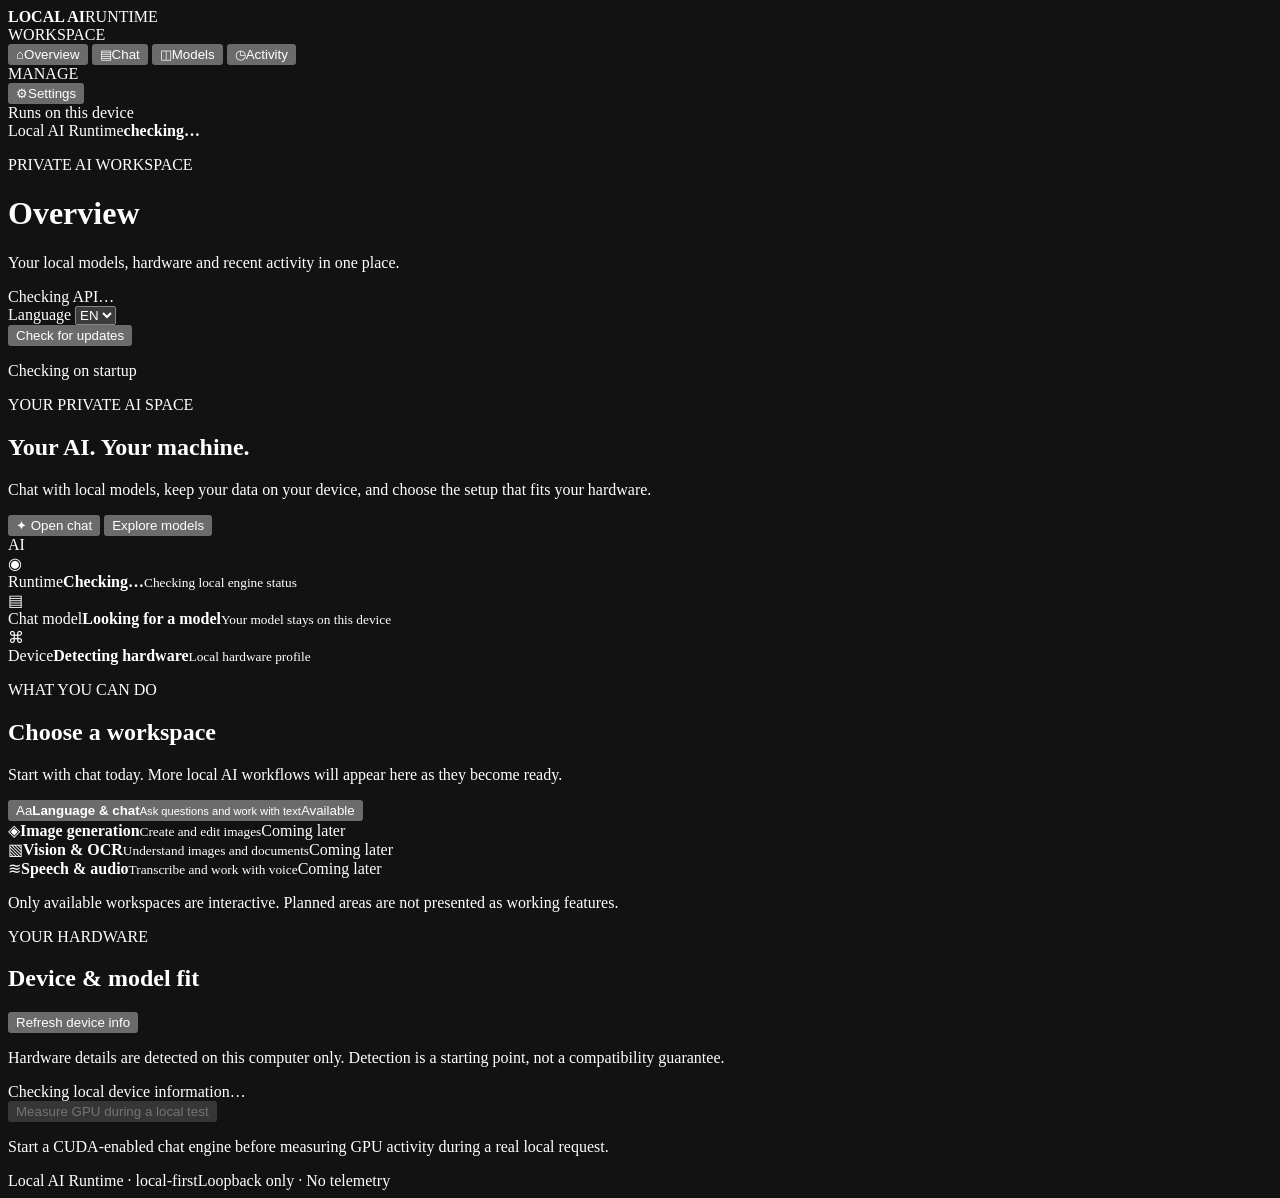
==== web/index.html @ 1a559bf7 "feat(chat): stream local completions and persist conversations" ====
<!doctype html>
<html lang="en">
<head>
  <meta charset="utf-8">
  <meta name="viewport" content="width=device-width, initial-scale=1">
  <meta name="color-scheme" content="dark">
  <meta name="theme-color" content="#10151d">
  <meta name="description" content="A private, local-first workspace for running AI models on your own computer.">
  <title>Local AI Runtime</title>
  <link rel="stylesheet" href="/style.css">
  <script src="/app.js" defer></script>
</head>
<body>
  <div class="app-shell">
    <aside class="sidebar" aria-label="Application navigation" data-i18n-aria="accessibility.applicationNavigation">
      <div class="brand-lockup">
        <div class="brand-mark" aria-hidden="true"><span></span><span></span><span></span></div>
        <div class="brand-copy"><strong>LOCAL AI</strong><span>RUNTIME</span></div>
      </div>

      <div class="sidebar-label" data-i18n="nav.workspace">WORKSPACE</div>
      <nav class="primary-nav" aria-label="Main navigation" data-i18n-aria="accessibility.mainNavigation">
        <button class="nav-item active" type="button" data-view-target="overview" aria-current="page">
          <span class="nav-icon" aria-hidden="true">⌂</span><span data-i18n="nav.overview">Overview</span>
        </button>
        <button class="nav-item" type="button" data-view-target="chat">
          <span class="nav-icon" aria-hidden="true">▤</span><span data-i18n="nav.chat">Chat</span>
        </button>
        <button class="nav-item" type="button" data-view-target="models">
          <span class="nav-icon" aria-hidden="true">◫</span><span data-i18n="nav.models">Models</span>
          <span class="nav-count" id="model-count" hidden></span>
        </button>
        <button class="nav-item" type="button" data-view-target="activity">
          <span class="nav-icon" aria-hidden="true">◷</span><span data-i18n="nav.activity">Activity</span>
          <span class="nav-count" id="activity-count" hidden></span>
        </button>
      </nav>

      <div class="sidebar-spacer"></div>
      <div class="sidebar-label" data-i18n="nav.manage">MANAGE</div>
      <nav class="primary-nav">
        <button class="nav-item" type="button" data-view-target="settings">
          <span class="nav-icon" aria-hidden="true">⚙</span><span data-i18n="nav.settings">Settings</span>
        </button>
      </nav>

      <div class="sidebar-bottom">
        <div class="local-badge"><span class="local-indicator"></span><span data-i18n="common.localOnly">Runs on this device</span></div>
        <div class="sidebar-version"><span>Local AI Runtime</span><strong id="runtime-version">checking…</strong></div>
      </div>
    </aside>

    <div class="main-column">
      <header class="topbar">
        <div class="page-intro">
          <p class="eyebrow" data-i18n="header.eyebrow">PRIVATE AI WORKSPACE</p>
          <h1 id="page-title" data-i18n="page.overview.title">Overview</h1>
          <p id="page-description" class="page-description" data-i18n="page.overview.description">Your local models, hardware and recent activity in one place.</p>
        </div>
        <div class="topbar-tools">
          <div class="topbar-status-row">
            <div class="status-pill"><span id="api-dot" class="dot"></span><span id="api-status">Checking API…</span></div>
            <label class="language-picker" for="language-select">
              <span class="visually-hidden" data-i18n="settings.language">Language</span>
              <select id="language-select" aria-label="Language" data-i18n-aria="settings.language">
                <option value="en">EN</option>
                <option value="tr">TR</option>
              </select>
            </label>
          </div>
          <button id="check-updates" class="button secondary" type="button" data-i18n="common.checkUpdates">Check for updates</button>
          <p id="update-check-status" class="hint" role="status" aria-live="polite" data-i18n="common.checkingUpdates">Checking on startup</p>
        </div>
      </header>

      <main class="content-area">
        <section id="view-overview" class="app-view active" data-view="overview" aria-labelledby="page-title">
          <section class="welcome-card">
            <div class="welcome-copy">
              <p class="eyebrow" data-i18n="overview.eyebrow">YOUR PRIVATE AI SPACE</p>
              <h2 data-i18n="overview.title">Your AI. Your machine.</h2>
              <p data-i18n="overview.subtitle">Chat with local models, keep your data on your device, and choose the setup that fits your hardware.</p>
              <div class="welcome-actions">
                <button class="button primary" type="button" data-view-target="chat"><span aria-hidden="true">✦</span> <span data-i18n="overview.openChat">Open chat</span></button>
                <button class="button secondary" type="button" data-view-target="models" data-i18n="overview.exploreModels">Explore models</button>
              </div>
            </div>
            <div class="welcome-art" aria-hidden="true">
              <div class="orbit orbit-one"></div><div class="orbit orbit-two"></div><div class="orbit-core">AI</div>
              <span class="orbit-node node-one"></span><span class="orbit-node node-two"></span><span class="orbit-node node-three"></span>
            </div>
          </section>

          <div class="overview-stats" aria-label="Local runtime summary">
            <article class="summary-card"><div class="summary-icon">◉</div><div><span data-i18n="overview.runtime">Runtime</span><strong id="overview-runtime-state" data-i18n="common.checking">Checking…</strong><small id="overview-runtime-detail" data-i18n="overview.runtimeChecking">Checking local engine status</small></div></article>
            <article class="summary-card"><div class="summary-icon">▤</div><div><span data-i18n="overview.chatModel">Chat model</span><strong id="overview-model-state" data-i18n="overview.modelChecking">Looking for a model</strong><small id="overview-model-detail" data-i18n="overview.modelDetail">Your model stays on this device</small></div></article>
            <article class="summary-card"><div class="summary-icon">⌘</div><div><span data-i18n="overview.device">Device</span><strong id="overview-device-state" data-i18n="overview.deviceChecking">Detecting hardware</strong><small id="overview-device-detail" data-i18n="overview.deviceDetail">Local hardware profile</small></div></article>
          </div>

          <section id="workspace-panel" class="workspace-panel" aria-labelledby="workspace-title">
            <div class="section-heading workspace-heading">
              <div><p class="eyebrow" data-i18n="overview.workspacesEyebrow">WHAT YOU CAN DO</p><h2 id="workspace-title" data-i18n="overview.workspacesTitle">Choose a workspace</h2></div>
              <p class="hint" data-i18n="overview.workspacesDescription">Start with chat today. More local AI workflows will appear here as they become ready.</p>
            </div>
            <div class="workspace-grid">
              <button class="workspace-card available" type="button" data-view-target="chat">
                <span class="workspace-icon" aria-hidden="true">Aa</span><span class="workspace-copy"><strong data-i18n="workspace.chat">Language &amp; chat</strong><small data-i18n="workspace.chatDescription">Ask questions and work with text</small></span><span class="workspace-state available-state" data-i18n="common.available">Available</span>
              </button>
              <article class="workspace-card planned"><span class="workspace-icon" aria-hidden="true">◈</span><span class="workspace-copy"><strong data-i18n="workspace.image">Image generation</strong><small data-i18n="workspace.imageDescription">Create and edit images</small></span><span class="workspace-state" data-i18n="common.comingSoon">Coming later</span></article>
              <article class="workspace-card planned"><span class="workspace-icon" aria-hidden="true">▧</span><span class="workspace-copy"><strong data-i18n="workspace.vision">Vision &amp; OCR</strong><small data-i18n="workspace.visionDescription">Understand images and documents</small></span><span class="workspace-state" data-i18n="common.comingSoon">Coming later</span></article>
              <article class="workspace-card planned"><span class="workspace-icon" aria-hidden="true">≋</span><span class="workspace-copy"><strong data-i18n="workspace.audio">Speech &amp; audio</strong><small data-i18n="workspace.audioDescription">Transcribe and work with voice</small></span><span class="workspace-state" data-i18n="common.comingSoon">Coming later</span></article>
            </div>
            <p class="hint workspace-footnote" data-i18n="overview.workspaceNote">Only available workspaces are interactive. Planned areas are not presented as working features.</p>
          </section>

          <section id="device-panel" class="panel device-panel" aria-labelledby="device-title">
            <div class="section-heading">
              <div><p class="eyebrow" data-i18n="device.eyebrow">YOUR HARDWARE</p><h2 id="device-title" data-i18n="device.title">Device &amp; model fit</h2></div>
              <button id="hardware-refresh" class="button secondary" type="button" data-i18n="device.refresh">Refresh device info</button>
            </div>
            <p class="hint" data-i18n="device.privacy">Hardware details are detected on this computer only. Detection is a starting point, not a compatibility guarantee.</p>
            <div id="hardware-summary" class="hardware-summary" aria-live="polite"><div class="empty" data-i18n="device.loading">Checking local device information…</div></div>
            <div class="gpu-observation-control">
              <button id="gpu-observation-run" class="button secondary" type="button" disabled data-i18n="device.measureGpu">Measure GPU during a local test</button>
              <p id="gpu-observation-status" class="hint" role="status" aria-live="polite" data-i18n="device.gpuHint">Start a CUDA-enabled chat engine before measuring GPU activity during a real local request.</p>
            </div>
            <p id="hardware-error" class="error" role="status" aria-live="polite"></p>
          </section>
        </section>

        <section id="view-chat" class="app-view" data-view="chat" aria-labelledby="page-title" hidden>
          <section id="chat-panel" class="panel chat-panel chat-workspace">
            <div class="chat-heading">
              <div><p class="eyebrow" data-i18n="chat.eyebrow">LOCAL CONVERSATION</p><h2 data-i18n="chat.title">Chat with your model</h2><p id="chat-readiness" class="hint" data-i18n="chat.notReady">Install and start a chat model to begin.</p></div>
              <div class="chat-heading-actions">
                <div class="chat-private-badge"><span class="local-indicator"></span><span data-i18n="common.privateSession">Private local session</span></div>
                <button id="chat-new" class="button secondary" type="button" data-i18n="chat.new">New chat</button>
              </div>
            </div>
            <div class="chat-session-layout">
              <aside class="chat-history-panel" aria-label="Conversation history" data-i18n-aria="chat.historyLabel">
                <div class="chat-history-heading"><h3 data-i18n="chat.history">Recent chats</h3><button id="chat-clear-history" class="text-button" type="button" data-i18n="chat.clearHistory">Clear</button></div>
                <div id="chat-conversation-list" class="chat-conversation-list"></div>
                <p class="chat-history-note" data-i18n="chat.historyPrivacy">Conversations are stored only in this browser on this device.</p>
              </aside>
              <div class="chat-main">
                <div class="chat-welcome" id="chat-welcome">
                  <div class="chat-welcome-icon" aria-hidden="true">✦</div>
                  <h3 data-i18n="chat.welcomeTitle">What would you like to work on?</h3>
                  <p data-i18n="chat.welcomeDescription">Your prompt is sent to the model running on this computer. Nothing is uploaded by Local AI Runtime.</p>
                  <div class="prompt-suggestions">
                    <button type="button" class="suggestion" data-prompt-key="chat.promptExplain"><span>✧</span><span data-i18n="chat.suggestionExplain">Explain something clearly</span></button>
                    <button type="button" class="suggestion" data-prompt-key="chat.promptPlan"><span>↗</span><span data-i18n="chat.suggestionPlan">Plan a project</span></button>
                    <button type="button" class="suggestion" data-prompt-key="chat.promptWrite"><span>✎</span><span data-i18n="chat.suggestionWrite">Improve a piece of writing</span></button>
                  </div>
                </div>
                <div id="chat-messages" class="chat-messages" role="log" aria-live="polite" aria-relevant="additions text"></div>
                <form id="chat-form" class="chat-composer">
                  <label class="visually-hidden" for="message" data-i18n="chat.messageLabel">Message your local model</label>
                  <textarea id="message" rows="3" required maxlength="12000" data-i18n-placeholder="chat.placeholder" placeholder="Message your local model…"></textarea>
                  <div class="composer-footer"><span class="hint" data-i18n="chat.composerHint">Enter to send · Shift + Enter for a new line</span><div class="composer-actions"><button id="chat-stop" class="button secondary" type="button" hidden data-i18n="chat.stop">Stop</button><button id="send" class="button primary" type="submit" disabled><span data-i18n="chat.send">Send</span><span aria-hidden="true">↑</span></button></div></div>
                </form>
                <p id="chat-error" class="error" role="status" aria-live="polite"></p>
                <p class="chat-local-note" data-i18n="chat.localStorageNote">Chat history stays on this device. It is not included in diagnostics.</p>
              </div>
            </div>
          </section>
        </section>

        <section id="view-models" class="app-view" data-view="models" aria-labelledby="page-title" hidden>
          <section id="catalog-panel" class="panel catalog-panel">
            <div class="section-heading">
              <div><p class="eyebrow" data-i18n="models.eyebrow">COMPONENT LIBRARY</p><h2 data-i18n="models.title">Find your next model</h2></div>
              <button id="catalog-refresh" class="button secondary" type="button" data-i18n="common.refreshCatalog">Refresh catalog</button>
            </div>
            <p class="hint" data-i18n="models.description">Browse reviewed models and the runtimes that power them. Model files and engine packages are installed separately and remain in your local user-data folder.</p>
            <div class="catalog-toolbar">
              <label for="catalog-search" data-i18n="models.searchLabel">Search models and engines</label>
              <input id="catalog-search" type="search" autocomplete="off" spellcheck="false" data-i18n-placeholder="models.searchPlaceholder" placeholder="Search by name, family, task or license…">
              <div id="catalog-filters" class="catalog-filters" role="group" aria-label="Filter components by type" data-i18n-aria="accessibility.componentFilters">
                <button class="filter-chip active" type="button" data-catalog-filter="all" data-label="All components" data-label-key="models.filterAll" aria-pressed="true" data-i18n="models.filterAll">All components</button>
                <button class="filter-chip" type="button" data-catalog-filter="engine" data-label="Engine runtimes" data-label-key="models.filterEngines" aria-pressed="false" data-i18n="models.filterEngines">Engines</button>
                <button class="filter-chip" type="button" data-catalog-filter="model" data-label="Models" data-label-key="models.filterModels" aria-pressed="false" data-i18n="models.filterModels">Models</button>
                <button class="filter-chip" type="button" data-catalog-filter="installed" data-label="Installed" data-label-key="models.filterInstalled" aria-pressed="false" data-i18n="models.filterInstalled">Installed</button>
              </div>
              <p id="catalog-summary" class="hint catalog-summary" aria-live="polite" data-i18n="models.loading">Loading components…</p>
            </div>
            <div id="catalog-list" class="catalog-list"><div class="empty" data-i18n="models.loading">Loading the component library…</div></div>
            <p id="catalog-error" class="error" role="status" aria-live="polite"></p>
          </section>
        </section>

        <section id="view-activity" class="app-view" data-view="activity" aria-labelledby="page-title" hidden>
          <div class="activity-summary" id="activity-summary" aria-live="polite">
            <article><strong id="activity-active-jobs">–</strong><span data-i18n="activity.activeJobs">Active jobs</span></article>
            <article><strong id="activity-ready-engines">–</strong><span data-i18n="activity.readyEngines">Ready engines</span></article>
            <article><strong id="activity-total-engines">–</strong><span data-i18n="activity.totalEngines">Configured engines</span></article>
          </div>
          <section id="runtime-panel" class="panel">
            <div class="section-heading">
              <div><p class="eyebrow" data-i18n="activity.runtimeEyebrow">RUNTIME STATUS</p><h2 data-i18n="activity.enginesTitle">Installed engines</h2></div>
              <button id="refresh" class="button secondary" type="button" data-i18n="common.refresh">Refresh</button>
            </div>
            <p class="hint" data-i18n="activity.enginesDescription">A running process becomes ready only after its local model server passes a health check.</p>
            <div id="engine-list" class="engine-list"><div class="empty" data-i18n="activity.loadingEngines">Loading engine status…</div></div>
            <p id="engine-error" class="error" role="status" aria-live="polite"></p>
          </section>

          <section id="activity-jobs" class="panel">
            <div class="section-heading jobs-heading">
              <div><p class="eyebrow" data-i18n="activity.jobsEyebrow">LOCAL JOBS</p><h2 data-i18n="activity.jobsTitle">Downloads &amp; setup</h2></div>
              <div class="jobs-actions">
                <button id="downloads-refresh" class="button secondary" type="button" data-i18n="common.refresh">Refresh</button>
                <button id="diagnostics-export" class="button secondary" type="button" data-i18n="activity.exportDiagnostics">Export diagnostics</button>
              </div>
            </div>
            <p class="hint" data-i18n="activity.jobsDescription">Track package downloads, verification, installation and recovery. Diagnostics are created locally and are never uploaded automatically.</p>
            <label class="diagnostics-option"><input id="include-engine-logs" type="checkbox"><span data-i18n="activity.includeLogs">Include engine process logs (may contain prompts or local paths).</span></label>
            <div id="download-list" class="download-list"><div class="empty" data-i18n="activity.noJobs">No downloads or setup jobs yet.</div></div>
            <p id="diagnostics-status" class="status-message" role="status" aria-live="polite"></p>
          </section>
        </section>

        <section id="view-settings" class="app-view" data-view="settings" aria-labelledby="page-title" hidden>
          <section id="update-settings-panel" class="panel">
            <div class="section-heading"><div><p class="eyebrow" data-i18n="settings.eyebrow">PREFERENCES &amp; UPDATES</p><h2 data-i18n="settings.updatesTitle">Updates</h2></div></div>
            <section id="update-notice" class="update-notice" role="status" aria-live="polite" hidden>
              <div><p class="eyebrow" data-i18n="settings.updateEyebrow">SOFTWARE UPDATE</p><h2 id="update-title">Checking for updates…</h2><p id="update-copy" class="hint"></p></div>
              <div class="update-actions">
                <a id="update-link" class="button secondary" href="https://github.com/azmisahin-ai/local-ai-runtime/releases" target="_blank" rel="noopener noreferrer" data-i18n="settings.releaseNotes">Release notes</a>
                <button id="update-download" class="button primary" type="button" hidden data-i18n="settings.downloadUpdate">Download &amp; verify package</button>
                <button id="update-apply" class="button primary" type="button" hidden data-i18n="settings.applyUpdate">Apply update &amp; restart</button>
              </div>
            </section>
            <div class="settings-row"><div><strong data-i18n="settings.languageTitle">App language</strong><p class="hint" data-i18n="settings.languageDescription">Choose the language used for Local AI Runtime controls and guidance.</p></div><select id="settings-language-select" aria-label="App language" data-i18n-aria="settings.languageTitle"><option value="en">English</option><option value="tr">Türkçe</option></select></div>
            <div class="settings-row"><div><strong data-i18n="settings.checkForUpdates">Check for updates</strong><p class="hint" data-i18n="settings.updateDescription">Release checks use the official GitHub release feed. Downloads require your confirmation.</p></div><button class="button secondary" type="button" data-view-action="check-updates" data-i18n="common.checkNow">Check now</button></div>
          </section>

          <section class="panel setup-panel">
            <details class="setup-details">
              <summary><span class="eyebrow" data-i18n="settings.advanced">ADVANCED</span><span class="setup-summary-title" data-i18n="settings.manualSetup">Configure an existing llama.cpp manually</span><span class="hint" data-i18n="settings.manualSetupDescription">Only needed if you already have a llama-server executable and a GGUF model.</span></summary>
              <p class="hint" data-i18n="settings.manualSetupPrivacy">This writes a local engine configuration. No model file is uploaded.</p>
              <form id="llama-setup-form">
                <label for="llama-executable" data-i18n="settings.executablePath">llama-server executable path</label>
                <input id="llama-executable" name="executable_path" type="text" required autocomplete="off" spellcheck="false" placeholder="C:\AI\llama.cpp\llama-server.exe or /usr/local/bin/llama-server">
                <label for="llama-model" data-i18n="settings.modelPath">GGUF model file path</label>
                <input id="llama-model" name="model_path" type="text" required autocomplete="off" spellcheck="false" placeholder="C:\AI\models\model.gguf or /home/user/models/model.gguf">
                <div class="setup-grid">
                  <div><label for="llama-backend" data-i18n="settings.backend">Backend</label><select id="llama-backend" name="backend"><option value="cpu">CPU — baseline, most compatible</option><option value="gpu">NVIDIA GPU — requires a CUDA-enabled llama-server</option></select></div>
                  <div><label for="llama-context" data-i18n="settings.context">Context size (tokens)</label><input id="llama-context" name="context_size" type="number" min="512" max="32768" step="256" value="2048" required></div>
                  <div><label for="llama-port" data-i18n="settings.port">Engine port</label><input id="llama-port" name="engine_port" type="number" min="1024" max="65535" step="1" value="8081" required></div>
                </div>
                <div class="form-footer"><span class="hint" data-i18n="settings.backendHint">GPU placement is not guaranteed. Verify it with a real local request.</span><button id="save-llama-setup" class="button primary" type="submit" data-i18n="settings.saveSetup">Save engine setup</button></div>
              </form>
              <p id="setup-status" class="status-message" role="status" aria-live="polite"></p>
              <p class="hint setup-links"><a href="https://github.com/ggml-org/llama.cpp/releases" target="_blank" rel="noopener noreferrer">llama.cpp releases</a> · <a href="https://huggingface.co/models?library=gguf" target="_blank" rel="noopener noreferrer">GGUF model catalog</a></p>
            </details>
          </section>
          <section class="panel privacy-panel"><p class="eyebrow" data-i18n="settings.privacyEyebrow">PRIVACY</p><h2 data-i18n="settings.privacyTitle">Your data stays yours</h2><p class="hint" data-i18n="settings.privacyDescription">Models, configuration and logs stay in your local user-data folder. Local AI Runtime does not upload prompts, responses or hardware inventory.</p></section>
        </section>
      </main>

      <footer class="app-footer"><span>Local AI Runtime · <span id="footer-version">local-first</span></span><span data-i18n="common.localFooter">Loopback only · No telemetry</span></footer>
    </div>
  </div>
</body>
</html>
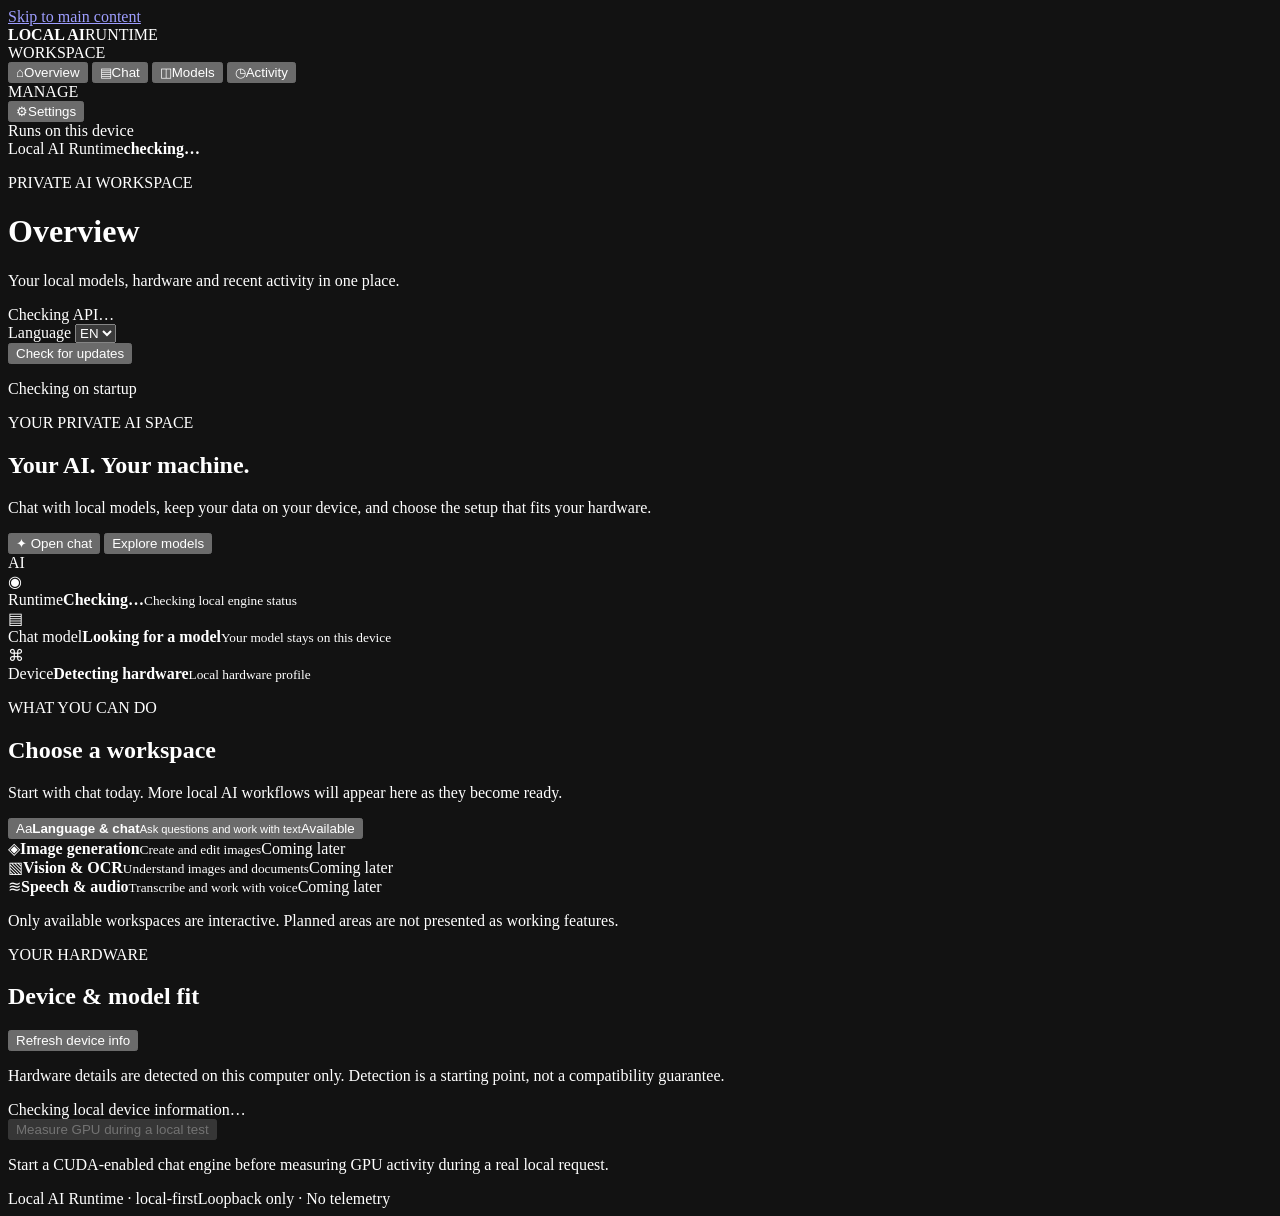
==== commit 5f9ffe2a: "feat(ui): localize onboarding and accessibility" ====
--- a/web/index.html
+++ b/web/index.html
@@ -11,6 +11,7 @@
   <script src="/app.js" defer></script>
 </head>
 <body>
+  <a class="skip-link" href="#main-content" data-i18n="accessibility.skipMain">Skip to main content</a>
   <div class="app-shell">
     <aside class="sidebar" aria-label="Application navigation" data-i18n-aria="accessibility.applicationNavigation">
       <div class="brand-lockup">
@@ -54,7 +55,7 @@
       <header class="topbar">
         <div class="page-intro">
           <p class="eyebrow" data-i18n="header.eyebrow">PRIVATE AI WORKSPACE</p>
-          <h1 id="page-title" data-i18n="page.overview.title">Overview</h1>
+          <h1 id="page-title" tabindex="-1" data-i18n="page.overview.title">Overview</h1>
           <p id="page-description" class="page-description" data-i18n="page.overview.description">Your local models, hardware and recent activity in one place.</p>
         </div>
         <div class="topbar-tools">
@@ -62,7 +63,7 @@
             <div class="status-pill"><span id="api-dot" class="dot"></span><span id="api-status">Checking API…</span></div>
             <label class="language-picker" for="language-select">
               <span class="visually-hidden" data-i18n="settings.language">Language</span>
-              <select id="language-select" aria-label="Language" data-i18n-aria="settings.language">
+              <select id="language-select" aria-label="Language" data-i18n-aria="accessibility.language">
                 <option value="en">EN</option>
                 <option value="tr">TR</option>
               </select>
@@ -73,7 +74,7 @@
         </div>
       </header>
 
-      <main class="content-area">
+      <main id="main-content" class="content-area" tabindex="-1">
         <section id="view-overview" class="app-view active" data-view="overview" aria-labelledby="page-title">
           <section class="welcome-card">
             <div class="welcome-copy">
@@ -91,7 +92,45 @@
             </div>
           </section>
 
-          <div class="overview-stats" aria-label="Local runtime summary">
+          <section id="first-run-panel" class="panel first-run-panel" hidden aria-labelledby="first-run-title" aria-describedby="first-run-description">
+            <div class="first-run-heading">
+              <div>
+                <p class="eyebrow" data-i18n="onboarding.eyebrow">GETTING STARTED</p>
+                <h2 id="first-run-title" tabindex="-1" data-i18n="onboarding.title">Your first local answer</h2>
+                <p id="first-run-description" class="hint" data-i18n="onboarding.description">Follow these steps to prepare a model and chat privately on this device. You can return to this guide from Settings.</p>
+              </div>
+              <button id="first-run-dismiss" class="button ghost" type="button" data-i18n="onboarding.dismiss">Hide guide</button>
+            </div>
+            <div class="first-run-progress" aria-live="polite">
+              <progress id="first-run-progress" max="4" value="0" aria-label="Setup progress" data-i18n-aria="onboarding.progressLabel"></progress>
+              <span id="first-run-progress-label" class="hint" data-i18n="onboarding.progressEmpty">0 of 4 steps complete</span>
+            </div>
+            <ol class="first-run-steps" aria-label="First-run setup steps" data-i18n-aria="accessibility.firstRunSteps">
+              <li data-first-run-step="device">
+                <span class="first-run-number" aria-hidden="true">1</span>
+                <div class="first-run-copy"><strong data-i18n="onboarding.deviceTitle">Check this device</strong><p data-i18n="onboarding.deviceDescription">Read local CPU, memory and graphics information before choosing a model.</p><small data-first-run-status data-i18n="onboarding.stepPending">Not completed</small></div>
+                <button class="button secondary" type="button" data-first-run-action="device" data-i18n="onboarding.deviceAction">Review device</button>
+              </li>
+              <li data-first-run-step="model">
+                <span class="first-run-number" aria-hidden="true">2</span>
+                <div class="first-run-copy"><strong data-i18n="onboarding.modelTitle">Choose a model</strong><p data-i18n="onboarding.modelDescription">Browse reviewed components, check the license and install a model for local chat.</p><small data-first-run-status data-i18n="onboarding.stepPending">Not completed</small></div>
+                <button class="button secondary" type="button" data-first-run-action="models" data-i18n="onboarding.modelAction">Browse models</button>
+              </li>
+              <li data-first-run-step="engine">
+                <span class="first-run-number" aria-hidden="true">3</span>
+                <div class="first-run-copy"><strong data-i18n="onboarding.engineTitle">Start the local engine</strong><p data-i18n="onboarding.engineDescription">Start a configured engine and wait for its health check to pass.</p><small data-first-run-status data-i18n="onboarding.stepPending">Not completed</small></div>
+                <button class="button secondary" type="button" data-first-run-action="activity" data-i18n="onboarding.engineAction">Open Activity</button>
+              </li>
+              <li data-first-run-step="chat">
+                <span class="first-run-number" aria-hidden="true">4</span>
+                <div class="first-run-copy"><strong data-i18n="onboarding.chatTitle">Send your first message</strong><p data-i18n="onboarding.chatDescription">Chat with the model. Prompts and responses stay in this browser on this device.</p><small data-first-run-status data-i18n="onboarding.stepPending">Not completed</small></div>
+                <button class="button primary" type="button" data-first-run-action="chat" data-i18n="onboarding.chatAction">Open chat</button>
+              </li>
+            </ol>
+            <p id="first-run-status" class="status-message" role="status" aria-live="polite"></p>
+          </section>
+
+          <div class="overview-stats" aria-label="Local runtime summary" data-i18n-aria="accessibility.runtimeSummary">
             <article class="summary-card"><div class="summary-icon">◉</div><div><span data-i18n="overview.runtime">Runtime</span><strong id="overview-runtime-state" data-i18n="common.checking">Checking…</strong><small id="overview-runtime-detail" data-i18n="overview.runtimeChecking">Checking local engine status</small></div></article>
             <article class="summary-card"><div class="summary-icon">▤</div><div><span data-i18n="overview.chatModel">Chat model</span><strong id="overview-model-state" data-i18n="overview.modelChecking">Looking for a model</strong><small id="overview-model-detail" data-i18n="overview.modelDetail">Your model stays on this device</small></div></article>
             <article class="summary-card"><div class="summary-icon">⌘</div><div><span data-i18n="overview.device">Device</span><strong id="overview-device-state" data-i18n="overview.deviceChecking">Detecting hardware</strong><small id="overview-device-detail" data-i18n="overview.deviceDetail">Local hardware profile</small></div></article>
@@ -115,7 +154,7 @@
 
           <section id="device-panel" class="panel device-panel" aria-labelledby="device-title">
             <div class="section-heading">
-              <div><p class="eyebrow" data-i18n="device.eyebrow">YOUR HARDWARE</p><h2 id="device-title" data-i18n="device.title">Device &amp; model fit</h2></div>
+              <div><p class="eyebrow" data-i18n="device.eyebrow">YOUR HARDWARE</p><h2 id="device-title" tabindex="-1" data-i18n="device.title">Device &amp; model fit</h2></div>
               <button id="hardware-refresh" class="button secondary" type="button" data-i18n="device.refresh">Refresh device info</button>
             </div>
             <p class="hint" data-i18n="device.privacy">Hardware details are detected on this computer only. Detection is a starting point, not a compatibility guarantee.</p>
@@ -138,7 +177,7 @@
               </div>
             </div>
             <div class="chat-session-layout">
-              <aside class="chat-history-panel" aria-label="Conversation history" data-i18n-aria="chat.historyLabel">
+              <aside class="chat-history-panel" aria-label="Conversation history" data-i18n-aria="accessibility.chatHistory">
                 <div class="chat-history-heading"><h3 data-i18n="chat.history">Recent chats</h3><button id="chat-clear-history" class="text-button" type="button" data-i18n="chat.clearHistory">Clear</button></div>
                 <div id="chat-conversation-list" class="chat-conversation-list"></div>
                 <p class="chat-history-note" data-i18n="chat.historyPrivacy">Conversations are stored only in this browser on this device.</p>
@@ -154,10 +193,10 @@
                     <button type="button" class="suggestion" data-prompt-key="chat.promptWrite"><span>✎</span><span data-i18n="chat.suggestionWrite">Improve a piece of writing</span></button>
                   </div>
                 </div>
-                <div id="chat-messages" class="chat-messages" role="log" aria-live="polite" aria-relevant="additions text"></div>
+                <div id="chat-messages" class="chat-messages" role="log" aria-label="Chat messages" data-i18n-aria="accessibility.chatMessages" aria-live="polite" aria-relevant="additions text"></div>
                 <form id="chat-form" class="chat-composer">
                   <label class="visually-hidden" for="message" data-i18n="chat.messageLabel">Message your local model</label>
-                  <textarea id="message" rows="3" required maxlength="12000" data-i18n-placeholder="chat.placeholder" placeholder="Message your local model…"></textarea>
+                  <textarea id="message" rows="3" required maxlength="12000" aria-label="Message composer" data-i18n-aria="accessibility.chatComposer" data-i18n-placeholder="chat.placeholder" placeholder="Message your local model…"></textarea>
                   <div class="composer-footer"><span class="hint" data-i18n="chat.composerHint">Enter to send · Shift + Enter for a new line</span><div class="composer-actions"><button id="chat-stop" class="button secondary" type="button" hidden data-i18n="chat.stop">Stop</button><button id="send" class="button primary" type="submit" disabled><span data-i18n="chat.send">Send</span><span aria-hidden="true">↑</span></button></div></div>
                 </form>
                 <p id="chat-error" class="error" role="status" aria-live="polite"></p>
@@ -206,6 +245,16 @@
             <p id="engine-error" class="error" role="status" aria-live="polite"></p>
           </section>
 
+          <section id="resource-monitor-panel" class="panel">
+            <div class="section-heading">
+              <div><p class="eyebrow" data-i18n="activity.resourcesEyebrow">LIVE RESOURCES</p><h2 data-i18n="activity.resourcesTitle">Resource monitor</h2></div>
+              <button id="resources-refresh" class="button secondary" type="button" data-i18n="activity.resourcesRefresh">Refresh metrics</button>
+            </div>
+            <p class="hint" data-i18n="activity.resourcesDescription">Live CPU and memory readings are local. Engine usage is process-level; NVIDIA GPU readings are system-wide and may include other apps.</p>
+            <div id="resources-summary" class="resource-summary" aria-live="polite"><div class="empty" data-i18n="activity.resourcesLoading">Sampling local system resources…</div></div>
+            <p id="resources-error" class="error" role="status" aria-live="polite"></p>
+          </section>
+
           <section id="activity-jobs" class="panel">
             <div class="section-heading jobs-heading">
               <div><p class="eyebrow" data-i18n="activity.jobsEyebrow">LOCAL JOBS</p><h2 data-i18n="activity.jobsTitle">Downloads &amp; setup</h2></div>
@@ -233,6 +282,7 @@
               </div>
             </section>
             <div class="settings-row"><div><strong data-i18n="settings.languageTitle">App language</strong><p class="hint" data-i18n="settings.languageDescription">Choose the language used for Local AI Runtime controls and guidance.</p></div><select id="settings-language-select" aria-label="App language" data-i18n-aria="settings.languageTitle"><option value="en">English</option><option value="tr">Türkçe</option></select></div>
+            <div class="settings-row"><div><strong data-i18n="settings.onboardingTitle">First-run guide</strong><p class="hint" data-i18n="settings.onboardingDescription">Reopen the setup steps for device checks, model installation and your first local chat.</p></div><button id="onboarding-show" class="button secondary" type="button" data-i18n="settings.onboardingShow">Show setup guide</button></div>
             <div class="settings-row"><div><strong data-i18n="settings.checkForUpdates">Check for updates</strong><p class="hint" data-i18n="settings.updateDescription">Release checks use the official GitHub release feed. Downloads require your confirmation.</p></div><button class="button secondary" type="button" data-view-action="check-updates" data-i18n="common.checkNow">Check now</button></div>
           </section>
 
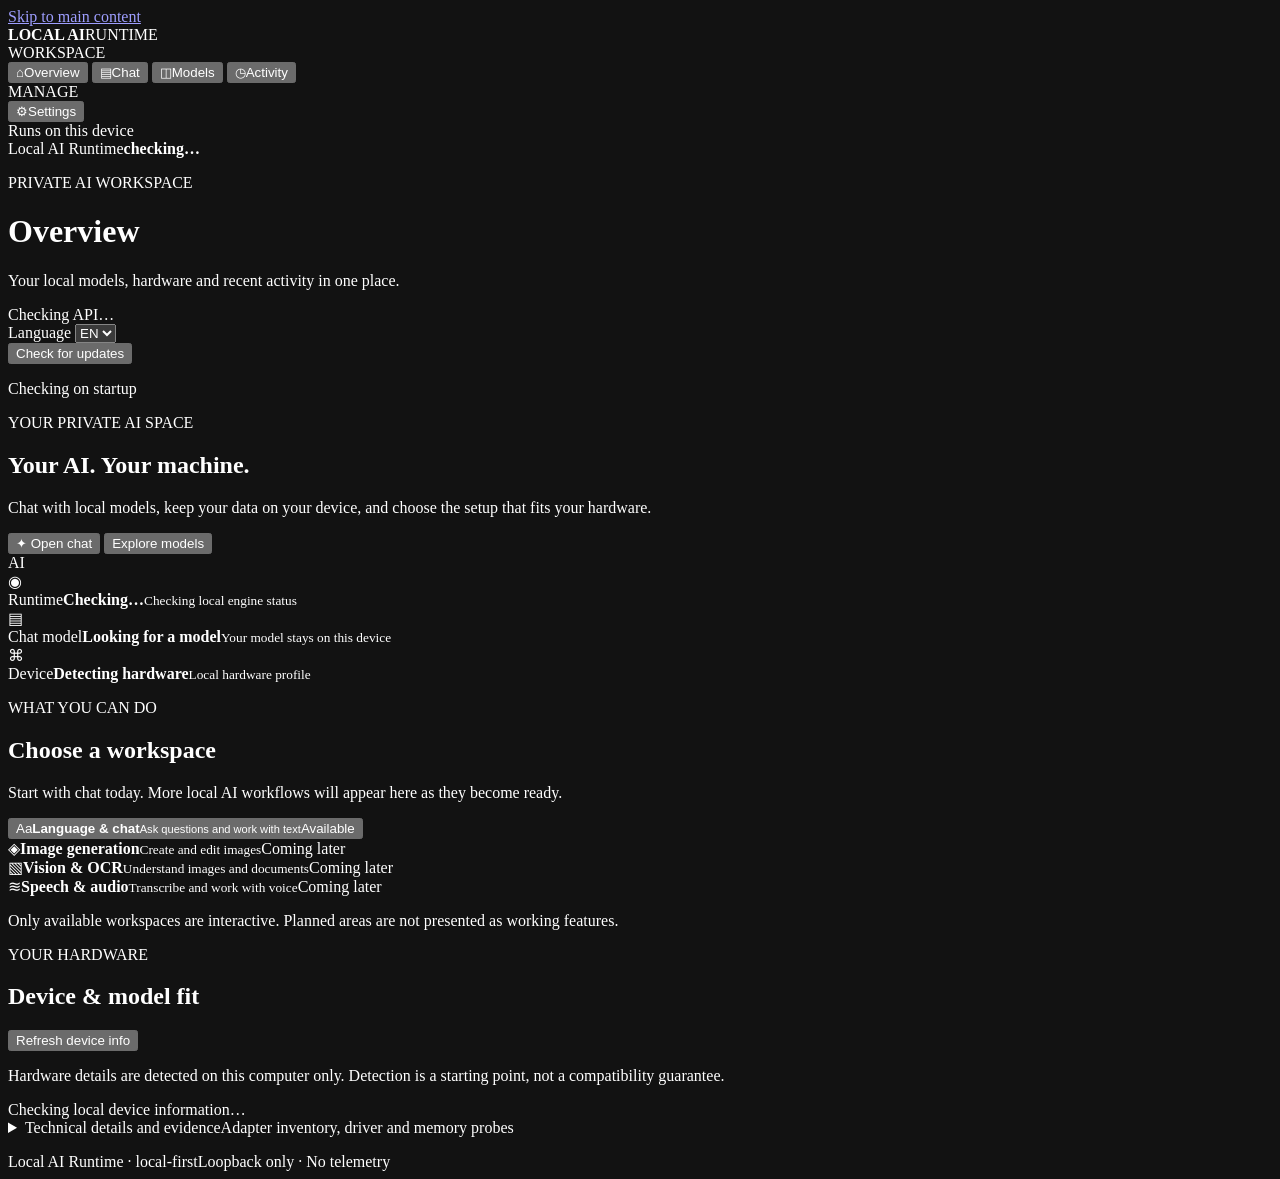
==== commit 72e0b639: "feat(ui): add product readiness review and curated models" ====
--- a/web/index.html
+++ b/web/index.html
@@ -158,11 +158,16 @@
               <button id="hardware-refresh" class="button secondary" type="button" data-i18n="device.refresh">Refresh device info</button>
             </div>
             <p class="hint" data-i18n="device.privacy">Hardware details are detected on this computer only. Detection is a starting point, not a compatibility guarantee.</p>
-            <div id="hardware-summary" class="hardware-summary" aria-live="polite"><div class="empty" data-i18n="device.loading">Checking local device information…</div></div>
-            <div class="gpu-observation-control">
-              <button id="gpu-observation-run" class="button secondary" type="button" disabled data-i18n="device.measureGpu">Measure GPU during a local test</button>
-              <p id="gpu-observation-status" class="hint" role="status" aria-live="polite" data-i18n="device.gpuHint">Start a CUDA-enabled chat engine before measuring GPU activity during a real local request.</p>
-            </div>
+            <div id="hardware-glance" class="hardware-glance" aria-live="polite"><div class="empty" data-i18n="device.loading">Checking local device information…</div></div>
+            <details id="hardware-details" class="hardware-details">
+              <summary><span data-i18n="device.detailsTitle">Technical details and evidence</span><span class="hint" data-i18n="device.detailsSummary">Adapter inventory, driver and memory probes</span></summary>
+              <div id="hardware-summary" class="hardware-summary" aria-live="polite"><div class="empty" data-i18n="device.loading">Checking local device information…</div></div>
+              <div class="gpu-observation-control">
+                <div><strong data-i18n="device.gpuTestTitle">Real GPU test</strong><p class="hint" data-i18n="device.gpuTestDescription">This sends a short local chat request and samples system-wide NVIDIA activity. It does not change your engine settings.</p></div>
+                <button id="gpu-observation-run" class="button secondary" type="button" disabled data-i18n="device.measureGpu">Measure GPU during a local test</button>
+                <p id="gpu-observation-status" class="hint" role="status" aria-live="polite" data-i18n="device.gpuHint">Start a CUDA-enabled chat engine before measuring GPU activity during a real local request.</p>
+              </div>
+            </details>
             <p id="hardware-error" class="error" role="status" aria-live="polite"></p>
           </section>
         </section>
@@ -170,7 +175,7 @@
         <section id="view-chat" class="app-view" data-view="chat" aria-labelledby="page-title" hidden>
           <section id="chat-panel" class="panel chat-panel chat-workspace">
             <div class="chat-heading">
-              <div><p class="eyebrow" data-i18n="chat.eyebrow">LOCAL CONVERSATION</p><h2 data-i18n="chat.title">Chat with your model</h2><p id="chat-readiness" class="hint" data-i18n="chat.notReady">Install and start a chat model to begin.</p></div>
+              <div><p class="eyebrow" data-i18n="chat.eyebrow">LOCAL CONVERSATION</p><h2 data-i18n="chat.title">Chat with your model</h2><p id="chat-readiness" class="hint" data-i18n="chat.notReady">Install and start a chat model to begin.</p><div id="chat-setup-actions" class="chat-setup-actions"><button class="button secondary" type="button" data-view-target="models" data-i18n="chat.chooseModel">Choose a model</button><button class="button secondary" type="button" data-view-target="activity" data-i18n="chat.openActivity">Open Activity</button></div></div>
               <div class="chat-heading-actions">
                 <div class="chat-private-badge"><span class="local-indicator"></span><span data-i18n="common.privateSession">Private local session</span></div>
                 <button id="chat-new" class="button secondary" type="button" data-i18n="chat.new">New chat</button>
@@ -207,6 +212,28 @@
         </section>
 
         <section id="view-models" class="app-view" data-view="models" aria-labelledby="page-title" hidden>
+          <section id="catalog-recommendations" class="panel catalog-recommendations-panel" aria-labelledby="catalog-recommendations-title">
+            <div class="section-heading"><div><p class="eyebrow" data-i18n="models.recommendationEyebrow">START HERE</p><h2 id="catalog-recommendations-title" data-i18n="models.recommendationTitle">Models selected for this device</h2></div><span class="tag" data-i18n="models.recommendationHeuristic">Guidance, not a guarantee</span></div>
+            <p class="hint" data-i18n="models.recommendationDescription">A small, reviewed shortlist for your 6 GB graphics memory and 16 GB system RAM. Start with short context and validate the real task.</p>
+            <div id="catalog-recommendation-list" class="catalog-recommendation-list"><div class="empty" data-i18n="models.loading">Loading the component library…</div></div>
+          </section>
+          <section id="runtime-profile-panel" class="panel runtime-profile-panel" aria-labelledby="runtime-profile-title">
+            <div class="section-heading">
+              <div><p class="eyebrow" data-i18n="profile.eyebrow">ACTIVE CHAT CONFIGURATION</p><h2 id="runtime-profile-title" data-i18n="profile.title">Active runtime profile</h2></div>
+              <span id="runtime-profile-state" class="tag">Not configured</span>
+            </div>
+            <p class="hint" data-i18n="profile.description">Installing a package does not activate it. Choose an installed engine backend and an installed model, then apply them together for Chat.</p>
+            <div class="runtime-profile-grid">
+              <div><label for="profile-engine" data-i18n="profile.engineLabel">Engine backend</label><select id="profile-engine"><option value="" data-i18n="profile.noInstalledEngine">No installed engine</option></select></div>
+              <div><label for="profile-model" data-i18n="profile.modelLabel">Chat model</label><select id="profile-model"><option value="" data-i18n="profile.noInstalledModel">No installed model</option></select></div>
+              <div><label for="profile-context" data-i18n="profile.contextLabel">Context size</label><select id="profile-context"><option value="2048">2,048</option><option value="4096">4,096</option><option value="8192">8,192</option><option value="16384">16,384</option><option value="32768">32,768</option></select></div>
+            </div>
+            <div class="profile-footer">
+              <p id="runtime-profile-summary" class="hint" role="status" aria-live="polite" data-i18n="profile.loading">Loading your active profile…</p>
+              <button id="runtime-profile-apply" class="button primary" type="button" data-i18n="profile.apply">Use this profile in Chat</button>
+            </div>
+            <p id="runtime-profile-error" class="error" role="status" aria-live="polite"></p>
+          </section>
           <section id="catalog-panel" class="panel catalog-panel">
             <div class="section-heading">
               <div><p class="eyebrow" data-i18n="models.eyebrow">COMPONENT LIBRARY</p><h2 data-i18n="models.title">Find your next model</h2></div>
@@ -217,10 +244,16 @@
               <label for="catalog-search" data-i18n="models.searchLabel">Search models and engines</label>
               <input id="catalog-search" type="search" autocomplete="off" spellcheck="false" data-i18n-placeholder="models.searchPlaceholder" placeholder="Search by name, family, task or license…">
               <div id="catalog-filters" class="catalog-filters" role="group" aria-label="Filter components by type" data-i18n-aria="accessibility.componentFilters">
-                <button class="filter-chip active" type="button" data-catalog-filter="all" data-label="All components" data-label-key="models.filterAll" aria-pressed="true" data-i18n="models.filterAll">All components</button>
-                <button class="filter-chip" type="button" data-catalog-filter="engine" data-label="Engine runtimes" data-label-key="models.filterEngines" aria-pressed="false" data-i18n="models.filterEngines">Engines</button>
+                <button class="filter-chip active" type="button" data-catalog-filter="all" data-label="All" data-label-key="models.filterAll" aria-pressed="true" data-i18n="models.filterAll">All</button>
                 <button class="filter-chip" type="button" data-catalog-filter="model" data-label="Models" data-label-key="models.filterModels" aria-pressed="false" data-i18n="models.filterModels">Models</button>
+                <button class="filter-chip" type="button" data-catalog-filter="engine" data-label="Engine runtimes" data-label-key="models.filterEngines" aria-pressed="false" data-i18n="models.filterEngines">Engine runtimes</button>
                 <button class="filter-chip" type="button" data-catalog-filter="installed" data-label="Installed" data-label-key="models.filterInstalled" aria-pressed="false" data-i18n="models.filterInstalled">Installed</button>
+              </div>
+              <div id="catalog-task-toolbar" class="catalog-task-toolbar" hidden>
+                <label for="catalog-task-filter" data-i18n="models.taskFilter">Model task</label>
+                <select id="catalog-task-filter" aria-label="Filter models by task" data-i18n-aria="models.taskFilter">
+                  <option value="all" data-i18n="models.taskAll">All model tasks</option>
+                </select>
               </div>
               <p id="catalog-summary" class="hint catalog-summary" aria-live="polite" data-i18n="models.loading">Loading components…</p>
             </div>
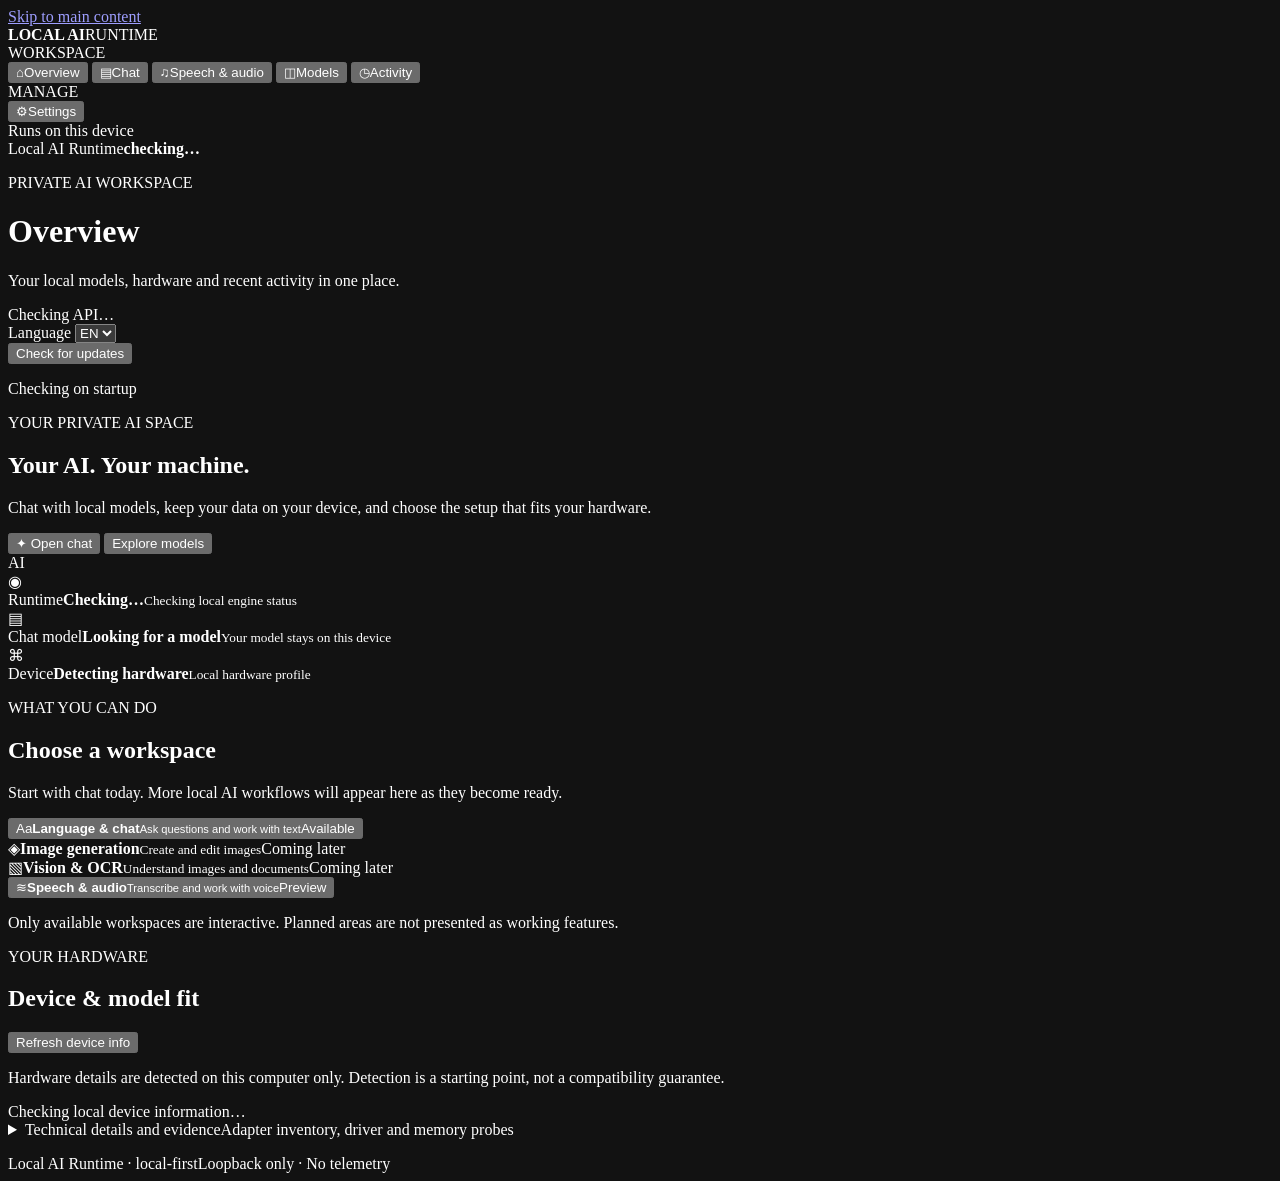
==== commit e87ddaba: "feat(audio): add speech workspace UI" ====
--- a/web/index.html
+++ b/web/index.html
@@ -26,6 +26,9 @@
         </button>
         <button class="nav-item" type="button" data-view-target="chat">
           <span class="nav-icon" aria-hidden="true">▤</span><span data-i18n="nav.chat">Chat</span>
+        </button>
+        <button class="nav-item" type="button" data-view-target="audio">
+          <span class="nav-icon" aria-hidden="true">♫</span><span data-i18n="nav.audio">Speech &amp; audio</span>
         </button>
         <button class="nav-item" type="button" data-view-target="models">
           <span class="nav-icon" aria-hidden="true">◫</span><span data-i18n="nav.models">Models</span>
@@ -102,29 +105,24 @@
               <button id="first-run-dismiss" class="button ghost" type="button" data-i18n="onboarding.dismiss">Hide guide</button>
             </div>
             <div class="first-run-progress" aria-live="polite">
-              <progress id="first-run-progress" max="4" value="0" aria-label="Setup progress" data-i18n-aria="onboarding.progressLabel"></progress>
-              <span id="first-run-progress-label" class="hint" data-i18n="onboarding.progressEmpty">0 of 4 steps complete</span>
+              <progress id="first-run-progress" max="3" value="0" aria-label="Setup progress" data-i18n-aria="onboarding.progressLabel"></progress>
+              <span id="first-run-progress-label" class="hint" data-i18n="onboarding.progressEmpty">0 of 3 steps complete</span>
             </div>
             <ol class="first-run-steps" aria-label="First-run setup steps" data-i18n-aria="accessibility.firstRunSteps">
-              <li data-first-run-step="device">
+              <li data-first-run-step="model">
                 <span class="first-run-number" aria-hidden="true">1</span>
-                <div class="first-run-copy"><strong data-i18n="onboarding.deviceTitle">Check this device</strong><p data-i18n="onboarding.deviceDescription">Read local CPU, memory and graphics information before choosing a model.</p><small data-first-run-status data-i18n="onboarding.stepPending">Not completed</small></div>
-                <button class="button secondary" type="button" data-first-run-action="device" data-i18n="onboarding.deviceAction">Review device</button>
-              </li>
-              <li data-first-run-step="model">
-                <span class="first-run-number" aria-hidden="true">2</span>
-                <div class="first-run-copy"><strong data-i18n="onboarding.modelTitle">Choose a model</strong><p data-i18n="onboarding.modelDescription">Browse reviewed components, check the license and install a model for local chat.</p><small data-first-run-status data-i18n="onboarding.stepPending">Not completed</small></div>
-                <button class="button secondary" type="button" data-first-run-action="models" data-i18n="onboarding.modelAction">Browse models</button>
+                <div class="first-run-copy"><strong data-i18n="onboarding.modelTitle">Choose and install a model</strong><p data-i18n="onboarding.modelDescription">Choose a model and engine, install them, then apply the Chat profile.</p><small data-first-run-status data-i18n="onboarding.stepPending">Not completed</small></div>
+                <button class="button secondary" type="button" data-first-run-action="models" data-i18n="onboarding.modelAction">Open Models</button>
               </li>
               <li data-first-run-step="engine">
-                <span class="first-run-number" aria-hidden="true">3</span>
-                <div class="first-run-copy"><strong data-i18n="onboarding.engineTitle">Start the local engine</strong><p data-i18n="onboarding.engineDescription">Start a configured engine and wait for its health check to pass.</p><small data-first-run-status data-i18n="onboarding.stepPending">Not completed</small></div>
+                <span class="first-run-number" aria-hidden="true">2</span>
+                <div class="first-run-copy"><strong data-i18n="onboarding.engineTitle">Start the local engine</strong><p data-i18n="onboarding.engineDescription">Start the selected engine and wait until its status is Ready.</p><small data-first-run-status data-i18n="onboarding.stepPending">Not completed</small></div>
                 <button class="button secondary" type="button" data-first-run-action="activity" data-i18n="onboarding.engineAction">Open Activity</button>
               </li>
               <li data-first-run-step="chat">
-                <span class="first-run-number" aria-hidden="true">4</span>
-                <div class="first-run-copy"><strong data-i18n="onboarding.chatTitle">Send your first message</strong><p data-i18n="onboarding.chatDescription">Chat with the model. Prompts and responses stay in this browser on this device.</p><small data-first-run-status data-i18n="onboarding.stepPending">Not completed</small></div>
-                <button class="button primary" type="button" data-first-run-action="chat" data-i18n="onboarding.chatAction">Open chat</button>
+                <span class="first-run-number" aria-hidden="true">3</span>
+                <div class="first-run-copy"><strong data-i18n="onboarding.chatTitle">Send your first message</strong><p data-i18n="onboarding.chatDescription">Open Chat and send a message to your local model.</p><small data-first-run-status data-i18n="onboarding.stepPending">Not completed</small></div>
+                <button class="button primary" type="button" data-first-run-action="chat" data-i18n="onboarding.chatAction">Open Chat</button>
               </li>
             </ol>
             <p id="first-run-status" class="status-message" role="status" aria-live="polite"></p>
@@ -147,7 +145,9 @@
               </button>
               <article class="workspace-card planned"><span class="workspace-icon" aria-hidden="true">◈</span><span class="workspace-copy"><strong data-i18n="workspace.image">Image generation</strong><small data-i18n="workspace.imageDescription">Create and edit images</small></span><span class="workspace-state" data-i18n="common.comingSoon">Coming later</span></article>
               <article class="workspace-card planned"><span class="workspace-icon" aria-hidden="true">▧</span><span class="workspace-copy"><strong data-i18n="workspace.vision">Vision &amp; OCR</strong><small data-i18n="workspace.visionDescription">Understand images and documents</small></span><span class="workspace-state" data-i18n="common.comingSoon">Coming later</span></article>
-              <article class="workspace-card planned"><span class="workspace-icon" aria-hidden="true">≋</span><span class="workspace-copy"><strong data-i18n="workspace.audio">Speech &amp; audio</strong><small data-i18n="workspace.audioDescription">Transcribe and work with voice</small></span><span class="workspace-state" data-i18n="common.comingSoon">Coming later</span></article>
+              <button class="workspace-card available" type="button" data-view-target="audio">
+                <span class="workspace-icon" aria-hidden="true">≋</span><span class="workspace-copy"><strong data-i18n="workspace.audio">Speech &amp; audio</strong><small data-i18n="workspace.audioDescription">Transcribe and work with voice</small></span><span class="workspace-state available-state" data-i18n="common.preview">Preview</span>
+              </button>
             </div>
             <p class="hint workspace-footnote" data-i18n="overview.workspaceNote">Only available workspaces are interactive. Planned areas are not presented as working features.</p>
           </section>
@@ -175,7 +175,7 @@
         <section id="view-chat" class="app-view" data-view="chat" aria-labelledby="page-title" hidden>
           <section id="chat-panel" class="panel chat-panel chat-workspace">
             <div class="chat-heading">
-              <div><p class="eyebrow" data-i18n="chat.eyebrow">LOCAL CONVERSATION</p><h2 data-i18n="chat.title">Chat with your model</h2><p id="chat-readiness" class="hint" data-i18n="chat.notReady">Install and start a chat model to begin.</p><div id="chat-setup-actions" class="chat-setup-actions"><button class="button secondary" type="button" data-view-target="models" data-i18n="chat.chooseModel">Choose a model</button><button class="button secondary" type="button" data-view-target="activity" data-i18n="chat.openActivity">Open Activity</button></div></div>
+              <div><p class="eyebrow" data-i18n="chat.eyebrow">LOCAL CONVERSATION</p><h2 data-i18n="chat.title">Chat with your model</h2><p id="chat-readiness" class="hint" data-i18n="chat.notReady">Choose and apply a model to begin.</p><div id="chat-setup-actions" class="chat-setup-actions"><button id="chat-choose-model" class="button primary" type="button" data-view-target="models" data-i18n="chat.chooseModel">Choose a model</button><button id="chat-open-activity" class="button primary" type="button" data-view-target="activity" data-i18n="chat.openActivity" hidden>Open Activity</button></div></div>
               <div class="chat-heading-actions">
                 <div class="chat-private-badge"><span class="local-indicator"></span><span data-i18n="common.privateSession">Private local session</span></div>
                 <button id="chat-new" class="button secondary" type="button" data-i18n="chat.new">New chat</button>
@@ -211,6 +211,71 @@
           </section>
         </section>
 
+        <section id="view-audio" class="app-view" data-view="audio" aria-labelledby="page-title" hidden>
+          <section class="panel audio-intro-panel">
+            <div class="section-heading">
+              <div><p class="eyebrow" data-i18n="audio.eyebrow">LOCAL SPEECH WORKSPACE</p><h2 data-i18n="audio.title">Speech to text</h2></div>
+              <div class="audio-heading-actions">
+                <button id="audio-refresh" class="button secondary" type="button" data-i18n="common.refresh">Refresh</button>
+                <span class="tag" data-i18n="common.localOnly">Runs on this device</span>
+              </div>
+            </div>
+            <p class="hint" data-i18n="audio.description">Transcribe a WAV recording with a reviewed local audio model. Your recording stays on this computer.</p>
+            <div class="audio-engine-status" aria-live="polite">
+              <div><span class="audio-status-label" data-i18n="audio.engineLabel">Audio engine</span><strong id="audio-engine-state" data-i18n="audio.checking">Checking audio setup…</strong><small id="audio-engine-detail" data-i18n="audio.engineChecking">Checking installed audio.cpp runtime and speech model.</small></div>
+              <div class="audio-engine-actions">
+                <button id="audio-open-models" class="button secondary" type="button" data-i18n="audio.openModels">Open Models</button>
+                <button id="audio-open-activity" class="button ghost" type="button" data-i18n="audio.openActivity">Engine details</button>
+              </div>
+            </div>
+          </section>
+
+          <section class="panel audio-task-panel" aria-labelledby="audio-asr-title">
+            <div class="section-heading"><div><p class="eyebrow" data-i18n="audio.asrEyebrow">SPEECH RECOGNITION</p><h2 id="audio-asr-title" data-i18n="audio.asrTitle">Transcribe an audio file</h2></div><span class="tag" data-i18n="audio.asrPreview">ASR preview</span></div>
+            <div class="audio-task-grid">
+              <div class="audio-input-column">
+                <label for="audio-model-select" data-i18n="audio.modelLabel">Speech recognition model</label>
+                <select id="audio-model-select"><option value="" data-i18n="audio.noModel">No installed ASR model</option></select>
+                <label for="audio-language-select" data-i18n="audio.languageLabel">Spoken language</label>
+                <select id="audio-language-select">
+                  <option value="tr" data-i18n="audio.languageTurkish">Turkish</option>
+                  <option value="en" data-i18n="audio.languageEnglish">English</option>
+                  <option value="" data-i18n="audio.languageAuto">Auto detect</option>
+                </select>
+                <label for="audio-file-input" data-i18n="audio.fileLabel">WAV audio file</label>
+                <div id="audio-dropzone" class="audio-dropzone" tabindex="0" role="button" aria-controls="audio-file-input" aria-label="Choose a WAV audio file" data-i18n-aria="audio.fileChooseAria">
+                  <input id="audio-file-input" type="file" accept=".wav,audio/wav,audio/x-wav" hidden>
+                  <span class="audio-drop-icon" aria-hidden="true">⇧</span>
+                  <strong data-i18n="audio.dropTitle">Choose or drop a WAV file</strong>
+                  <small data-i18n="audio.dropDescription">WAV only · maximum 24 MiB</small>
+                </div>
+                <p id="audio-file-summary" class="audio-file-summary hint" aria-live="polite" data-i18n="audio.noFile">No audio file selected.</p>
+                <button id="audio-transcribe" class="button primary audio-submit" type="button" disabled data-i18n="audio.transcribe">Transcribe audio</button>
+                <progress id="audio-progress" class="audio-progress" hidden></progress>
+                <p id="audio-task-status" class="status-message" role="status" aria-live="polite" data-i18n="audio.installPrompt">Install an audio.cpp runtime and an ASR model in Models to begin.</p>
+              </div>
+              <div class="audio-result-column">
+                <div class="audio-result-heading"><label for="audio-transcript" data-i18n="audio.resultLabel">Transcript</label><span id="audio-result-meta" class="hint" data-i18n="audio.resultEmpty">No transcription yet</span></div>
+                <textarea id="audio-transcript" rows="14" spellcheck="true" data-i18n-placeholder="audio.resultPlaceholder" placeholder="Your transcript will appear here…" aria-label="Transcription result" data-i18n-aria="audio.resultLabel"></textarea>
+                <div class="audio-result-actions">
+                  <button id="audio-copy" class="button secondary" type="button" disabled data-i18n="audio.copy">Copy text</button>
+                  <button id="audio-download" class="button secondary" type="button" disabled data-i18n="audio.downloadText">Download TXT</button>
+                </div>
+              </div>
+            </div>
+            <p class="audio-privacy-note hint" data-i18n="audio.privacy">Audio is sent only to the local runtime on 127.0.0.1. It is not uploaded to a cloud service or included in diagnostics.</p>
+          </section>
+
+          <section class="panel audio-next-panel">
+            <div class="section-heading"><div><p class="eyebrow" data-i18n="audio.nextEyebrow">NEXT AUDIO TASKS</p><h2 data-i18n="audio.nextTitle">More audio tools are coming</h2></div><span class="tag" data-i18n="common.comingSoon">Coming later</span></div>
+            <div class="audio-next-grid">
+              <article><strong data-i18n="audio.ttsTitle">Text to speech</strong><p class="hint" data-i18n="audio.ttsDescription">Generate a Turkish voice from text with a separately reviewed TTS model.</p></article>
+              <article><strong data-i18n="audio.voiceTitle">Voice and speaker tools</strong><p class="hint" data-i18n="audio.voiceDescription">Speaker separation, voice conversion and related tools will appear after their models pass installation and task checks.</p></article>
+              <article><strong data-i18n="audio.processingTitle">Audio processing</strong><p class="hint" data-i18n="audio.processingDescription">Noise reduction and source separation will be added as distinct, model-aware workflows.</p></article>
+            </div>
+          </section>
+        </section>
+
         <section id="view-models" class="app-view" data-view="models" aria-labelledby="page-title" hidden>
           <section id="catalog-recommendations" class="panel catalog-recommendations-panel" aria-labelledby="catalog-recommendations-title">
             <div class="section-heading"><div><p class="eyebrow" data-i18n="models.recommendationEyebrow">START HERE</p><h2 id="catalog-recommendations-title" data-i18n="models.recommendationTitle">Models selected for this device</h2></div><span class="tag" data-i18n="models.recommendationHeuristic">Guidance, not a guarantee</span></div>
@@ -230,7 +295,10 @@
             </div>
             <div class="profile-footer">
               <p id="runtime-profile-summary" class="hint" role="status" aria-live="polite" data-i18n="profile.loading">Loading your active profile…</p>
-              <button id="runtime-profile-apply" class="button primary" type="button" data-i18n="profile.apply">Use this profile in Chat</button>
+              <div class="profile-actions">
+                <button id="profile-open-activity" class="button secondary" type="button" data-view-target="activity" data-i18n="profile.openActivity" hidden>Continue to Activity</button>
+                <button id="runtime-profile-apply" class="button primary" type="button" data-i18n="profile.apply">Use this profile in Chat</button>
+              </div>
             </div>
             <p id="runtime-profile-error" class="error" role="status" aria-live="polite"></p>
           </section>
